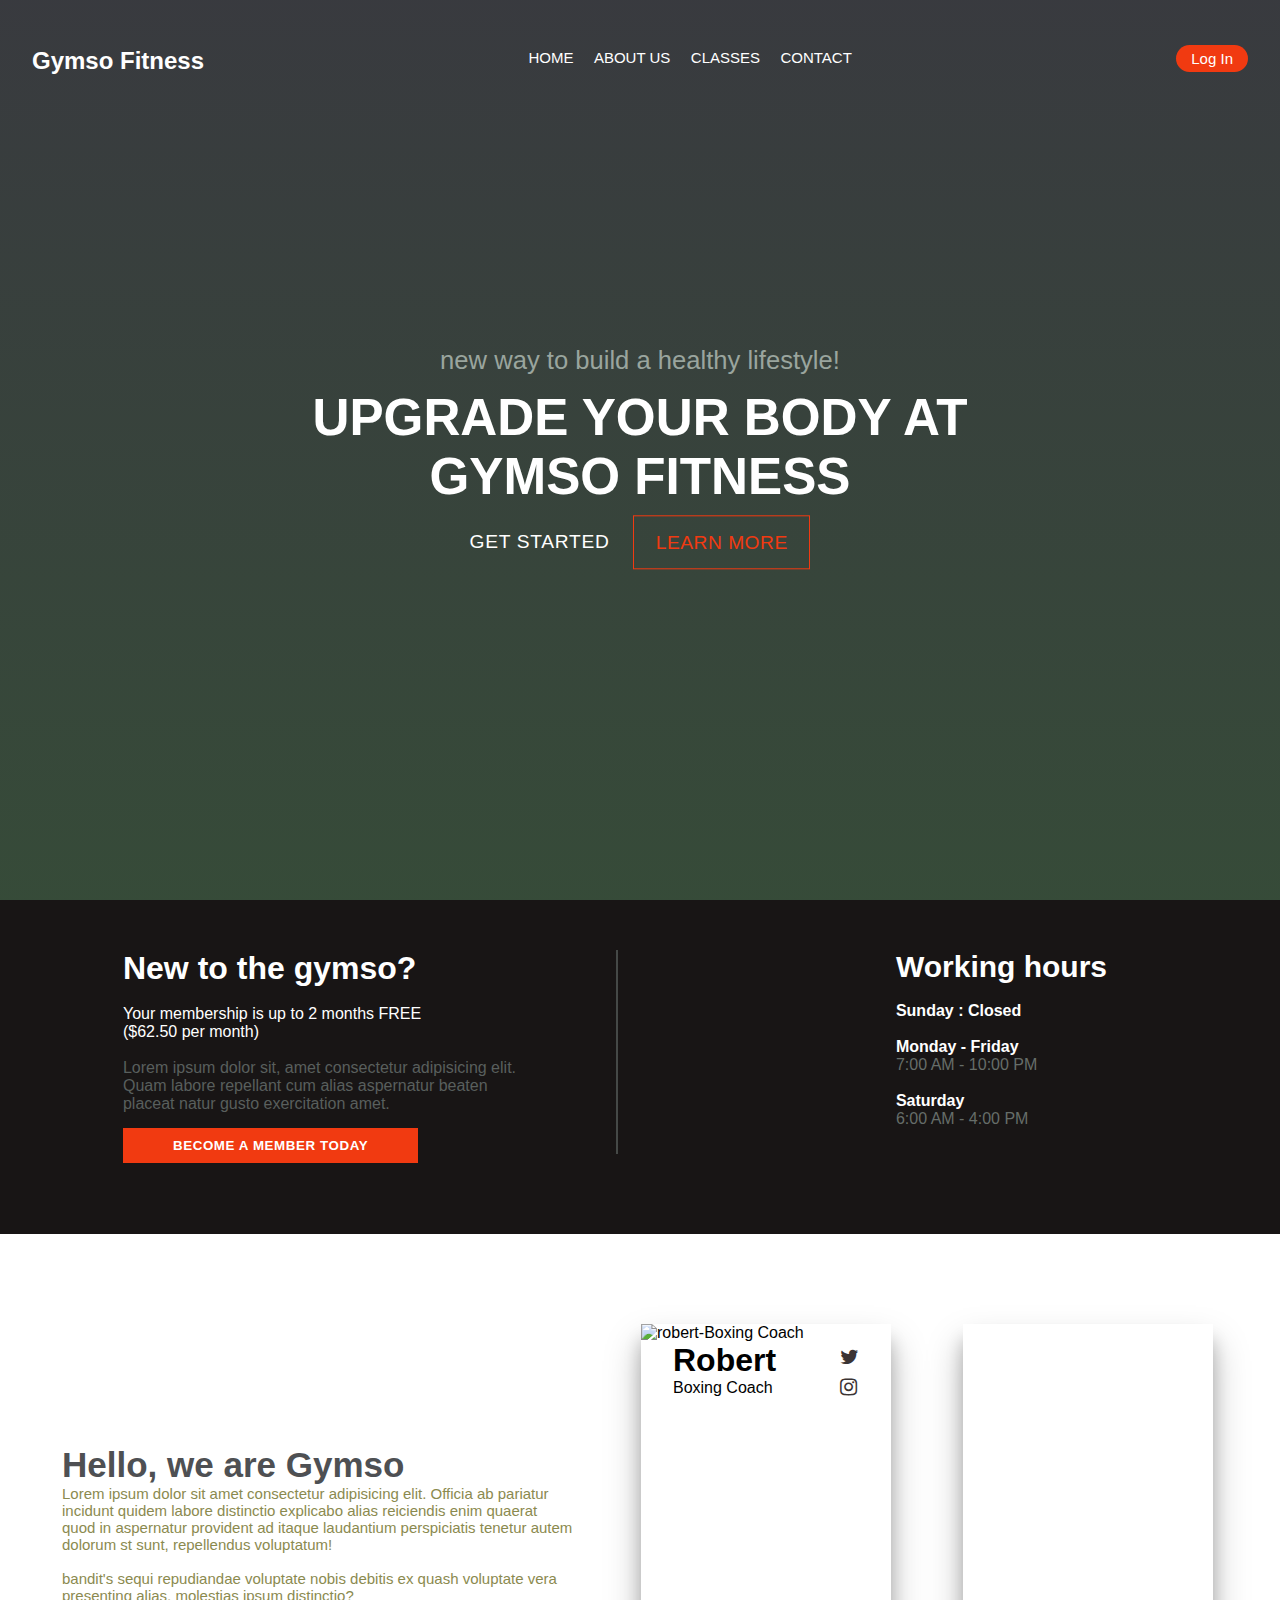
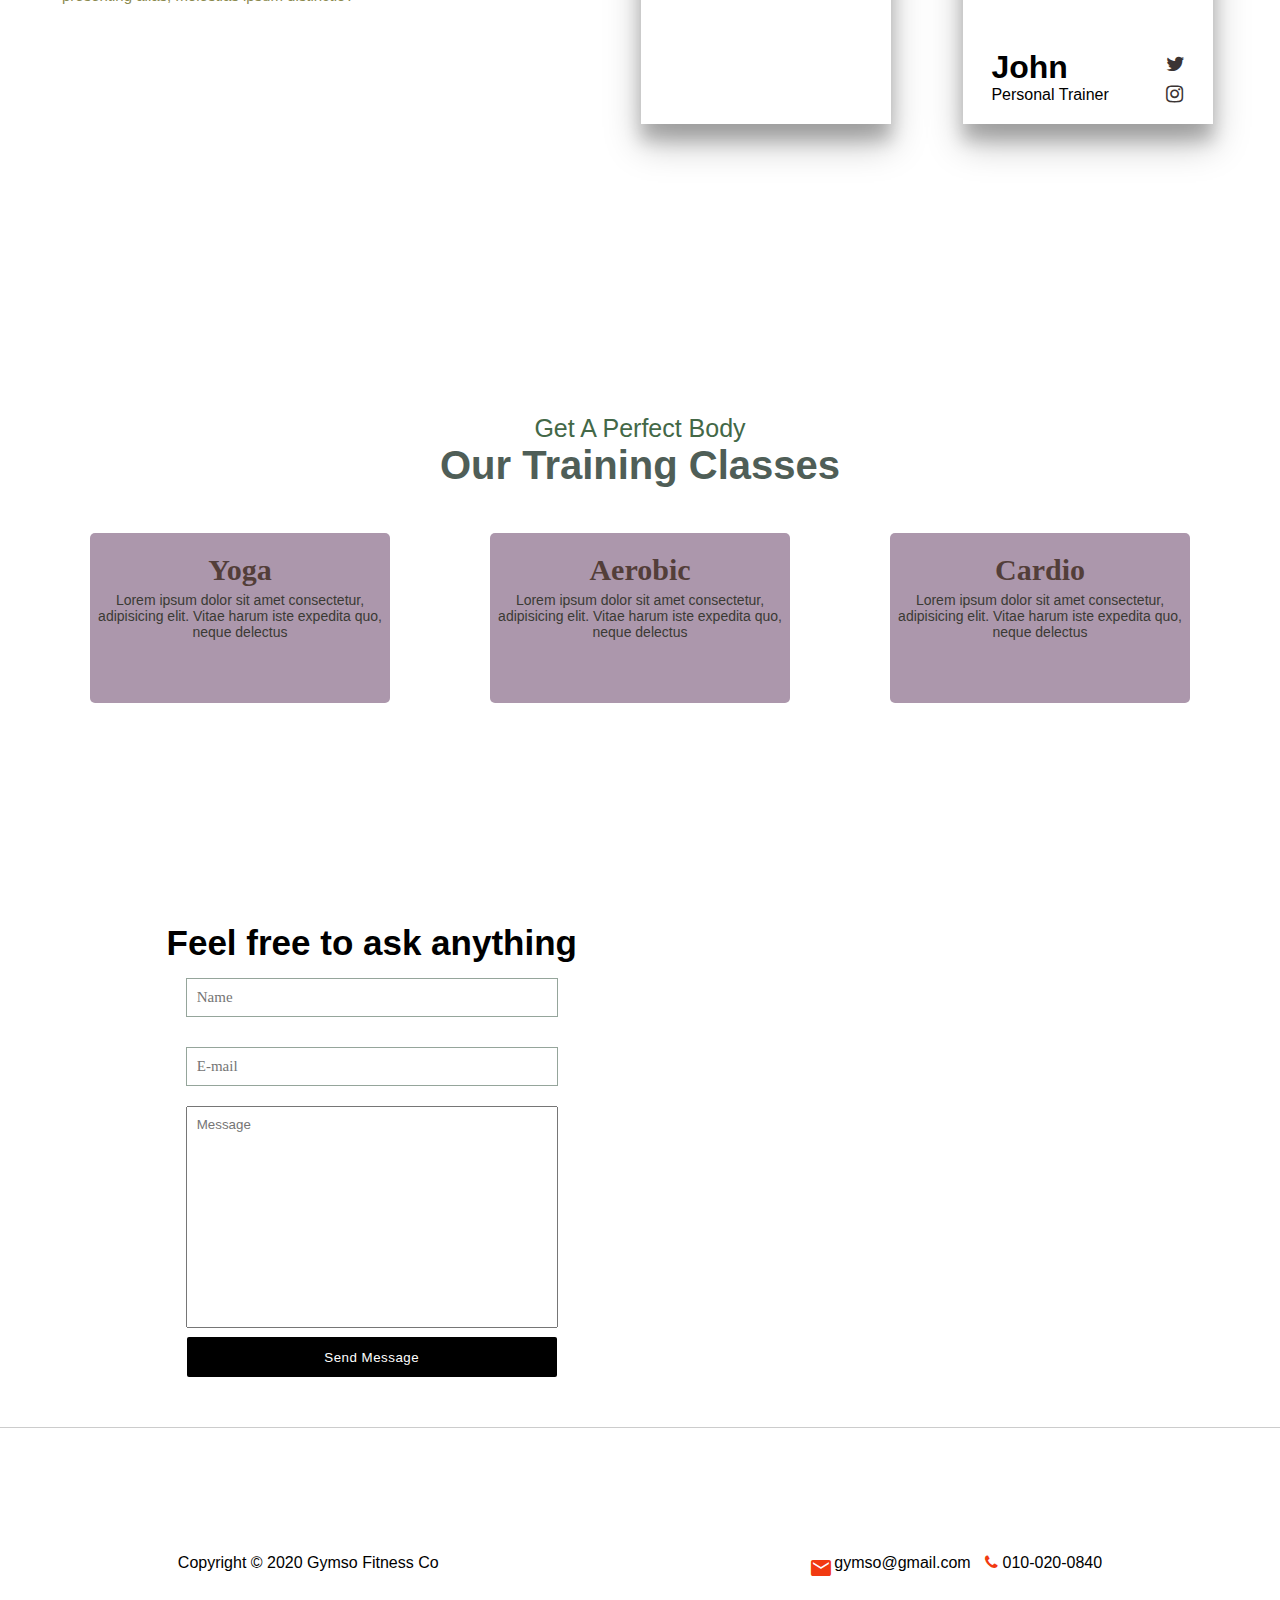
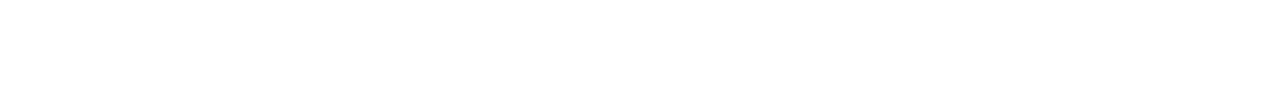
==== index.html @ 5cf21b98 "better code and styles" ====
<!DOCTYPE html>
<html lang="en">
<head>
    <meta charset="UTF-8">
    <meta http-equiv="X-UA-Compatible" content="IE=edge">
    <meta name="viewport" content="width=device-width, initial-scale=1.0">
    <title>
        Gymso Fitness
    </title>
    <link rel="stylesheet" href="css/Homepage.css">
    <link rel="preconnect" href="https://fonts.googleapis.com">
    <link rel="preconnect" href="https://fonts.gstatic.com" crossorigin>
    <link href="https://fonts.googleapis.com/css2?family=Poppins:wght@100;200;300;400;600;700&display=swap" rel="stylesheet">
    <link rel="stylesheet" href="https://cdnjs.cloudflare.com/ajax/libs/font-awesome/4.7.0/css/font-awesome.min.css">
    <link rel="stylesheet" href="https://fonts.googleapis.com/icon?family=Material+Icons">
</head>
<body>
    <header>
        <nav class="header-navbar">
            <h1> <a href="Homepage.html">Gymso Fitness</a> </h1>
                <section class="nav-links" id="nav-links">
                    <!-- hiding menu icon -->
                    <i class="fa fa-close" id="hide-menu" ></i> 
                    <ul>
                        <li> <a href="#Home">Home</a> </li>
                        <li> <a href="#About-us">About us</a> </li>
                        <li> <a href="#Classes">Classes</a> </li>
                        <li> <a href="#Contact">contact</a> </li>
                    </ul>
                    <!-- <div class="nav-icons">
                        <ul> 
                            <li><a href=""><i class="fa fa-facebook"></i></a></li>
                            <li><a href=""><i class="fa fa-twitter"></i></a></li>
                            <li><a href=""><i class="fa fa-instagram"></i></a></li>
                        </ul>
                    </div> -->
                </section>
                <div class="group1">
                  <a href="../Log-In/Log-in.html" class="login">Log In</a>
                  <!-- Showing menu icon -->
                  <i class="material-icons" id="show-menu" >menu</i>
               </div>
        </nav>
        <section class="text-box">
            <p>new way to build a healthy lifestyle!</p>
            <h1>UPGRADE YOUR BODY AT <br> GYMSO FITNESS</h1>
            <a href="" class="get-started">GET STARTED</a>
            <a href="#About-us" class="learn-more" id="learn-more">LEARN MORE</a>
            
        </section>
        

    </header>
    <main>
        <!-- Home -->
        <section class="Home" id="Home">
            <article class="sign-up">
                <h1>New to the gymso?</h1> 
                <br>
                <h2>Your membership is up to 2 months FREE 
                    <br>
                    ($62.50 per month)
                </h2>
                <br>
                <p>
                    Lorem ipsum dolor sit, amet consectetur adipisicing elit. 
                    <br> Quam labore repellant cum alias aspernatur beaten 
                    <br> placeat natur gusto exercitation amet.
                </p>
                <br>
                <button><a href="">BECOME A MEMBER TODAY</a></button>
            </article>
            <article class="work-hours">
                <h1>Working hours</h1>
                <br>
                <p class="day">Sunday : Closed</p>
                <br>
                <p class="day">Monday - Friday
                    <br>
                    <p class="hours">7:00 AM - 10:00 PM</p>
                </p>
                    <br>
                <p class="day">Saturday
                    <br>
                    <p class="hours">6:00 AM - 4:00 PM</p> 
                </p>
            </article>
        </section>
    <!-- _____________________________About-us_____________________________________ -->
        <section class="about-us" id="About-us">
            <div class="text">
                <h1>Hello, we are Gymso</h1>
                <p>Lorem ipsum dolor sit amet consectetur adipisicing elit. Officia ab pariatur incidunt quidem labore distinctio 
                explicabo alias reiciendis enim quaerat quod in aspernatur
                provident ad itaque laudantium perspiciatis tenetur autem dolorum 
                st sunt, repellendus voluptatum! 
                <br>
                <br>
                bandit's sequi repudiandae voluptate
                nobis debitis ex quash voluptate vera presenting alias,
                molestias ipsum distinctio?
                </p>
            </div>
            <div class="container cart">
                <div class="image">
                    <img src="../images/Boxingcoach.jpg" alt="robert-Boxing Coach">
                </div>
                <div class="description">
                <div class="name">
                    <h1>Robert</h1>
                    <p>Boxing Coach</p>
                </div>
                <div class="socials">
                    <a href="">
                        <i class="fa fa-twitter"></i>
                    </a>
                    <a href="">
                        <i class="fa fa-instagram"></i>
                    </a>
                </div>
                </div>
            </div>
            <div class="container cart">
                <div class="c2 image">
                </div>
                <div class="p2 description">
                <div class="name">
                    <h1>John</h1>
                    <p>Personal Trainer</p>
                </div>
                <div class="socials">
                    <a href="">
                        <i class="fa fa-twitter"></i>
                    </a>
                    <a href="">
                        <i class="fa fa-instagram"></i>
                    </a>
                </div>
                </div>
            </div>
        </section>
        <!-- ___________________________________training classes___________________________________ -->
        <section class="Training-section"  id="Classes" >
                <div class="training-text-box">
                    <p>Get A Perfect Body</p>
                    <h1>Our Training Classes</h1>
                </div>
                <div class="training-classes">
                    <div class="class yoga">
                        <h1>Yoga</h1>
                        <p>Lorem ipsum dolor sit amet consectetur, 
                            adipisicing elit. Vitae harum iste expedita 
                            quo, neque delectus
                        </p>
                    </div>
                    <div class="class aerobic">
                        <h1>Aerobic</h1>
                        <p>Lorem ipsum dolor sit amet consectetur, 
                            adipisicing elit. Vitae harum iste expedita quo, 
                            neque delectus
                        </p>
                    </div>
                    <div class="class cardio">
                        <h1>Cardio</h1>
                    <p>Lorem ipsum dolor sit amet consectetur, adipisicing elit. 
                        Vitae harum iste expedita quo, neque delectus
                    </p> 
                    </div>
                </div>
        </section>
        <!-- _________________________Contact_________________________ -->
        <section class="contact" id="Contact">
            <div class="form">
                <h2>Feel free to ask anything</h2>
                <form action="">
                    <input type="text" name="" id="" placeholder="Name"> 
                    <br>
                    <input type="email" name="" id="" placeholder="E-mail">
                    <br>
                    <textarea name="" id="" cols="30" rows="10" placeholder="Message"></textarea>
                    <br>
                    <button type="submit" class="send-message" >Send Message</button>
                </form>
            </div>  
            <p>
                <iframe src="https://www.google.com/maps/embed?pb=!1m18!1m12!1m3!1d51808.45362711648!2d51.34593993124999!3d35.75010789999999!2m3!1f0!2f0!3f0!3m2!1i1024!2i768!4f13.1!3m3!1m2!1s0x3f8e06bf3cdf9ee9%3A0x2278522d4839bf66!2sSalek%20Gym!5e0!3m2!1sen!2s!4v1657648312776!5m2!1sen!2s" 
                
                style="border:0;" 
                allowfullscreen="" 
                loading="lazy" 
                referrerpolicy="no-referrer-when-downgrade">
                </iframe>
            </p>
        </section>
    </main>
    <footer>
        <p>Copyright © 2020 Gymso Fitness Co</p>
        <p class="social">
            <a href=""> 
                <i class=" email-icon material-icons">email</i>
                gymso@gmail.com 
            </a>
            <i class="fa fa-phone"> </i> 
            <span>010-020-0840</span> 
        </p>
    </footer>
</body>
<script src="js/script.js"></script>
</html>
---- css/Homepage.css ----
*{
    margin: 0;
    padding: 0;
    font-family: 'Segoe UI', Tahoma, Geneva, Verdana, sans-serif;
}

a{
    text-decoration: none;
}

:root{
    --orange: #f13a11; 
}

html{
    scroll-behavior: smooth;
}

header{
    min-height: 100vh;
    width: 100%;
    background-image:linear-gradient(rgba(7, 9, 15, 0.8),rgba(4, 30, 7, 0.8)) ,url("../Images/GymsoFitness.jpg");
    background-position: center;
    background-size: cover;
    position: relative;
}

header nav{
    display: flex;
    padding: 40px 2rem 0 2rem;
    justify-content: space-between;
    align-items: center;
}

header nav h1 a{
    font-size: 1.5rem;
    color: #fff;
    transition: .5s;
}

header nav h1 a:hover{
    color: var(--orange);
}

.nav-links ul li a{
    color: #fff;
    font-size: 15px;
    text-transform: uppercase;
}

.nav-links ul li{
    display: block;
    list-style: none;
    display: inline-block;
    padding: 0px 8px;
    position: relative;
}

.nav-links ul li::after{
    content: '';
    width: 0%;
    height: 2px;
    background: #eb6363;
    display: block;
    margin: auto;
    transition: .5s;
}

.nav-links ul li:hover::after{
    width: 100%;
}

a.login{
    text-align: center  ;
    color: #fff;
    font-size: 15px;
    padding: 5px 15px;
    border-radius: 40px;
    background-color: var(--orange);
    transition: .5s;
}
a.login:hover{
    background-color: #fff;
    border: none;
    color: #f13a11;
}

/* .nav-icons{
    display: flex;
    align-items: center;
}
.nav-icons .login {
    text-decoration: none;
    color: #fff;
    letter-spacing: .8px;
    background-color: #f13a11;
    padding: 7px 20px;
    border-radius: 50px;
    font-weight: 600;
    transition: 0.5s;
    margin-right: 5px;
}
.nav-icons .login:hover{
    border: none;
    background-color: #fff;
    color: #f13a11;
}
.nav-icons ul li{
    list-style: none;
    display: inline-block;
    padding: 0px 5px;
   
}
.nav-icons ul li a{
    text-decoration: none;
    color: #fff;
    font-size: 20px;
    transition: .5s;
}
.nav-icons ul li a:hover{
    color: #f13a11;
} */
.text-box{
    width:90% ;
    color: #fff;
    position:absolute;
    top: 50%;
    left: 50%;
    transform: translate(-50%,-50%);
    text-align: center;
}
.text-box p{
    color: #9aa59e;
    font-size: 2vw;
}

.text-box h1{
    margin: 1vw 0 2vw 0;
    font-size: 4vw;
}

.get-started{
    letter-spacing: .7px;
    font-size: 1.5vw;
    color: #fff;
    margin-right: 1.5vw;
    transition:.5s;
}

.get-started:hover{
    color: var(--orange);
}

.learn-more{
    font-size: 1.5vw;
    color: #f13a11;
    border: 1px solid #f13a11;
    padding: 1.2vw 1.7vw;
    letter-spacing: .5px;
    font-family: 'Lucida Sans', 'Lucida Sans Regular', 'Lucida Grande', 'Lucida Sans Unicode', Geneva, Verdana, sans-serif;
}

.learn-more:hover{
    background-color: #fff;
    border:1px solid #fff;
}

nav .fa-close{
    display: none;
}
nav .material-icons{
    display: none;
}
@media (max-width:760px){
    .header-navbar{
        justify-content: space-between;
    }
    .login{
        font-size: 10px;
    }
    .text-box h1{
        font-size: 5vw;
    }

    .text-box p{
        font-size: 2.7vw;
    }

    .get-started{
        font-size: 2vw;
        
    }
    .learn-more{
        font-size: 2vw;

    }
    .group1{
        width: 100px;
        display: flex;
        justify-content: space-between;
        align-items: center;
    }
    
    .nav-links ul li{
        display: block;
    }

    .nav-links{
        position: absolute;
        background-color: #1d2024;
        height:95vh;
        width:200px;
        top:0;
        right: 0px;
        text-align: center;
        padding: 15px 0;
        border-radius: 20px 0 0 20px ;
        display: none;
    }

    .nav-links ul li::after{
        content: '';
        width: 0%;
        height: 2px;
        background: #eb6363;
        display: block;
        margin: auto;
        transition: .5s;
    }

    .nav-links ul li:hover::after{
        width: 50%;
    }

    nav .fa-close{
        display: block;
        color: #fff;
        padding-bottom: 10px;
        cursor: pointer;
        transition: 0.5s;
    }

    nav .fa-close:hover{
        color: #f13a11;
    }

    nav .material-icons{
        display: block;
        color: #fff;
        cursor: pointer;
        transition: 0.5s;
    }

    nav .material-icons:hover{
        color: #f13a11;
    }

}

/* ________________________________Home________________________________ */
.Home{
    display: flex;
    justify-content: space-around;
    flex-wrap: wrap;
    background-color: #181515;
    color: #fff;
    padding: 50px 0 80px;
}

.sign-up{
    margin-right: 2rem;
    padding-right: 100px;
    border-right: 2px solid rgba(89, 95, 93, 0.7);
}

.sign-up h1{
    font-size: 2rem;
}

.sign-up h2{
    font-size: 1rem;
    font-weight: 400;
}

.sign-up p{
    color: rgb(89, 95, 93);
    padding-bottom: 5px;
}

.sign-up button{
    border: none;
    background: none;
    outline: none;
}

.sign-up a{
    /* position: absolute; */
    text-decoration: none;
    color: #fff;
    padding: 10px 50px;
    background-color: #f13a11;
    letter-spacing: .6px;
    font-weight: 600;
}

.sign-up a:hover{
    color: var(--orange);
    background-color: #fff;
    font-weight: 500;
}

.work-hours{
    margin-right: 50px;
}

.work-hours h1{
    font-size: 30px;
    font-weight: 900;
}

.work-hours .day{
    font-weight: 700;
}

.work-hours .hours{
    color: #666d69;
}

@media(max-width:900px){
    .Home{
        flex-direction: column;
        align-items: center;
    }
    .sign-up{
        text-align: center;
        margin: .5rem;
        border: none;
        padding: 0 0 20px;
    }
    .sign-up h1{
        font-size: 2.5rem;
    }

    .sign-up a{
        padding: .7vw 2vw;
        font-size: 1rem;
    }

    .work-hours{
        padding-top: 40px;
        font-size: larger;
    }
    .work-hours h1{
        font-size: 40px;
    }

    .work-hours p{
        text-align: center;
    }

    .work-hours .hours{
        font-size: 16px;
    }
}
/* ______________________________________About us______________________________________ */
.about-us{
    display: flex;
    flex-wrap: wrap;
    align-items: center;
    justify-content: space-evenly;
    padding: 70px 0;
}
.text{
    width: 40%;
}
.text h1{
    color: #4e5053;
    font-size: 35px;
}
.text p{
    font-size: 15px;
    color: #8b8a4f;
}
.container{
    width: 250px;
    height:400px;
    margin: 20px 5px;
    box-shadow: 0 20px 34px rgba(0,0,0,.25), 0 16px 16px rgba(0,0,0,.2)
}
.image img{
    width: 250px;
    height: 320px;
}
.description{
    display: flex;
    width: 250px;
    height: 60px;
    justify-content: space-around;

}
.socials{
    display: flex;
    flex-direction: column;
    justify-content: space-around;
}
.socials a{
    color: rgb(59, 52, 52);
    font-size: 20px;
}
.c2{
    width: 250px;
    height: 320px;
    background-image: url("../Images/PersonalTrainer.jpg");
    background-size: cover;
}
.p2{
    padding-top: 5px;
} 
@media (max-width:940px){
    .text{
        padding:70px;
    }
}
/* _______________________________training classes_______________________________ */
.Training-section{
    width: 100%;
    display: flex;
    flex-direction: column;
    padding: 200px 0;
}
.training-text-box{
    margin: auto;
    text-align: center;
    margin-bottom: 35px;
}
.training-text-box > p{
    color: #436847;
    font-size: 25px;
}
.training-text-box > h1{
    font-size: 40px;
    font-weight: 700;
    font-family: 'Gill Sans', 'Gill Sans MT', Calibri, 'Trebuchet MS', sans-serif;
    color: #4f5e57;
}
.training-classes{
 
    display: flex;
    flex-wrap: wrap;
    justify-content: space-evenly;
    align-items: center;
}
.class{
    width: 300px;
    height:150px;
    background-color: rgb(172, 151, 172); 
    text-align: center;
    padding: 10px 0;
    border-radius: 5px;
    margin: 10px;
    transition: 200ms;
}
.class h1{
    padding-top: 10px;
    font-family: Cambria, Cochin, Georgia, Times, 'Times New Roman', serif;
    font-size: 30px;
    color: #533e39;
}
.class p{
    padding-top: 5px;
    font-size: 14px;
    color: #3a3a34;
}
.class:hover{
    box-shadow: 0 20px 34px rgba(0,0,0,.25), 0 16px 16px rgba(0,0,0,.2);
}
    /* _________________________Contact_________________________ */
.contact{
    display: flex;
    flex-wrap: wrap;
    justify-content: space-evenly;
    align-items: center;
} 
.form{
    text-align: center;
    margin: 10px 10px 10px 20px;
}   
.form h2{
    font-size: 35px;
}    
input[type="text"], input[type="email"]{
    width: 350px;
    padding: 10px 10px;
    margin: 15px 0;
    border: 1px solid #95a59b;
    font-family: 'Times New Roman', Times, serif;
    font-size: 15px;
}
textarea{
    width: 350px;
    height: 200px;
    padding: 10px;
    margin: 5px 0;
    resize: none;
}

.send-message{
    width: 370px;
    height: 40px;
    background-color: #000;
    color: #fff;
    letter-spacing: .5px;
    border-radius: 2px;
    transition: .5s;
    border: none;
}
.send-message:hover{
    background-color: #f13a11;
}

iframe{
    width: 25rem;
    height: 20rem;
}
/* _________________________________Footer_________________________________ */
footer{
    width: 100%;
    height: 30vh;
    display: flex;
    flex-wrap: wrap;
    justify-content: space-around;
    align-items: center;
    border-top: 1px solid rgba(0,0,0,.2) ;
    margin-top: 40px;
}
footer .social{
    position: relative;
    padding-left: 30px;
}
.social a{
    text-decoration: none;
    color: #000;
    padding: 0 10px;
}
.social i{
    color: #f13a11;
}
.email-icon{
    position: absolute;
    left: 15px;
    top: 2px;
}
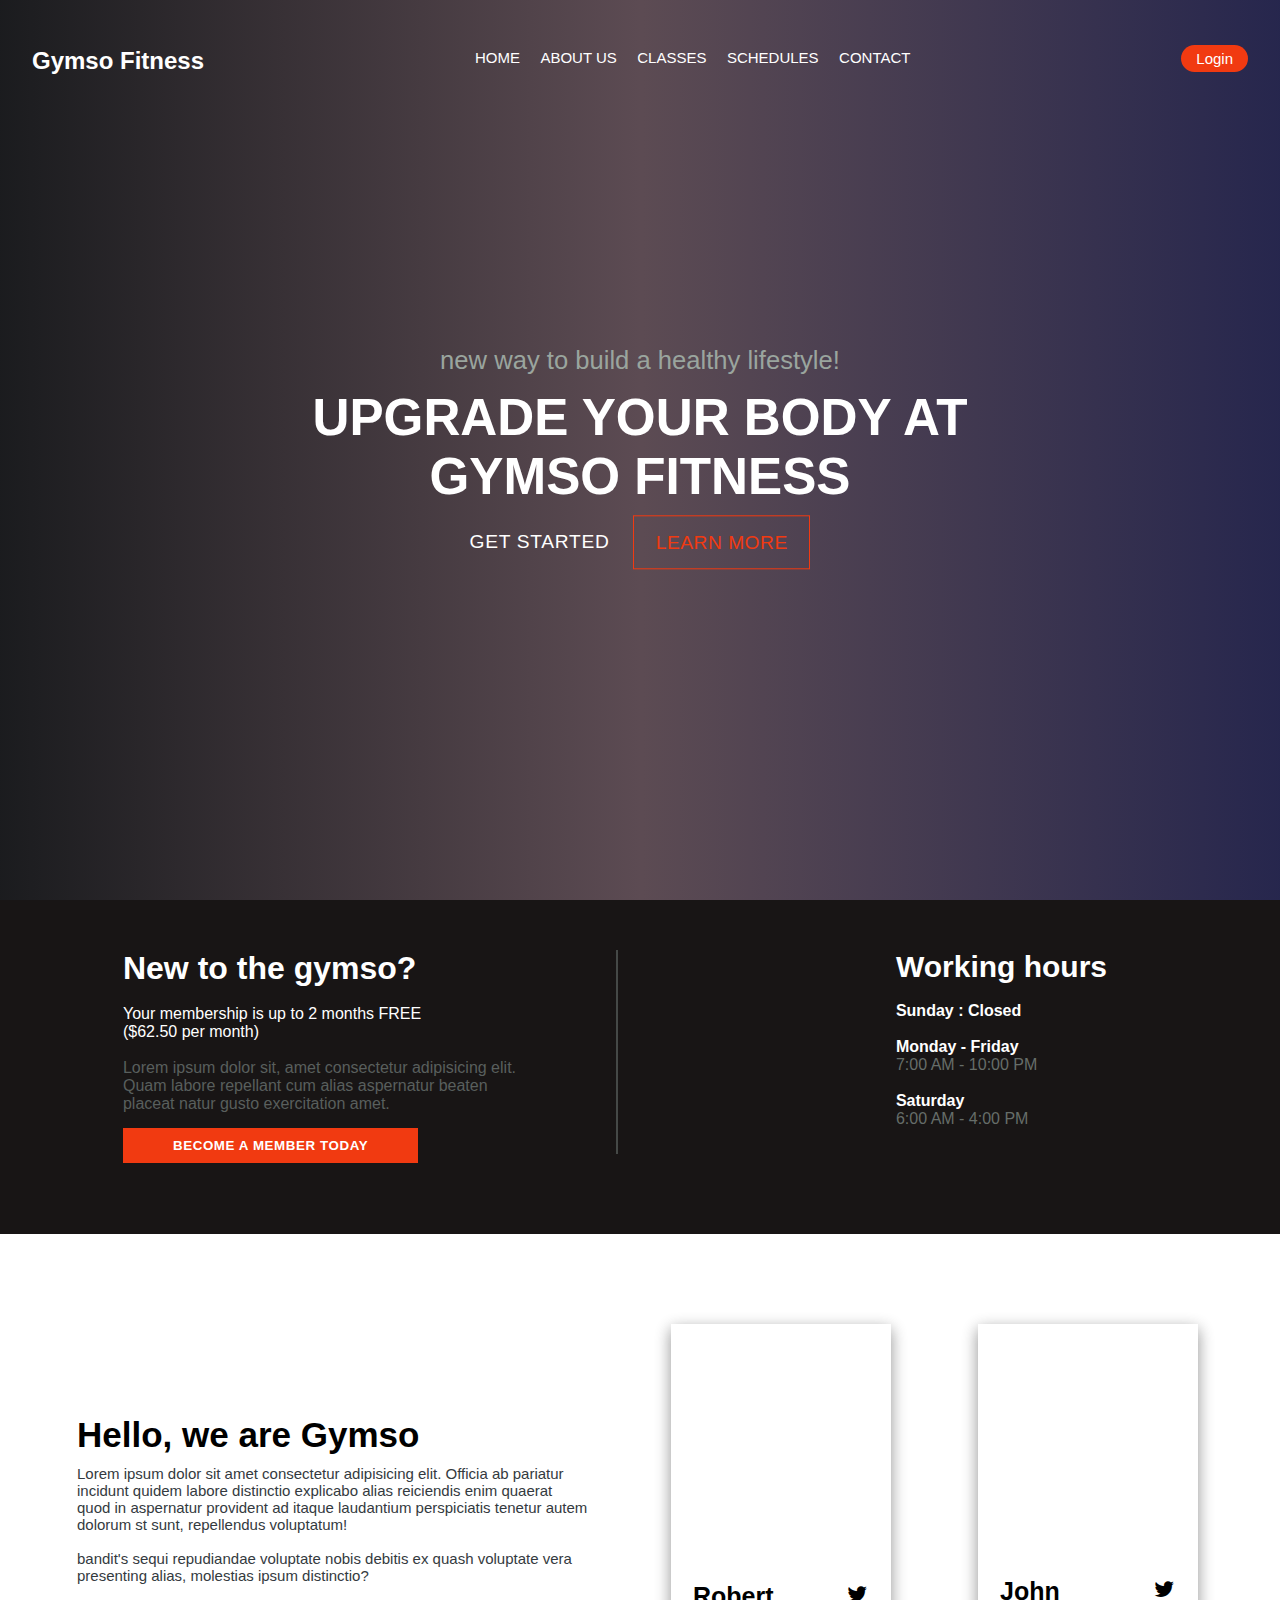
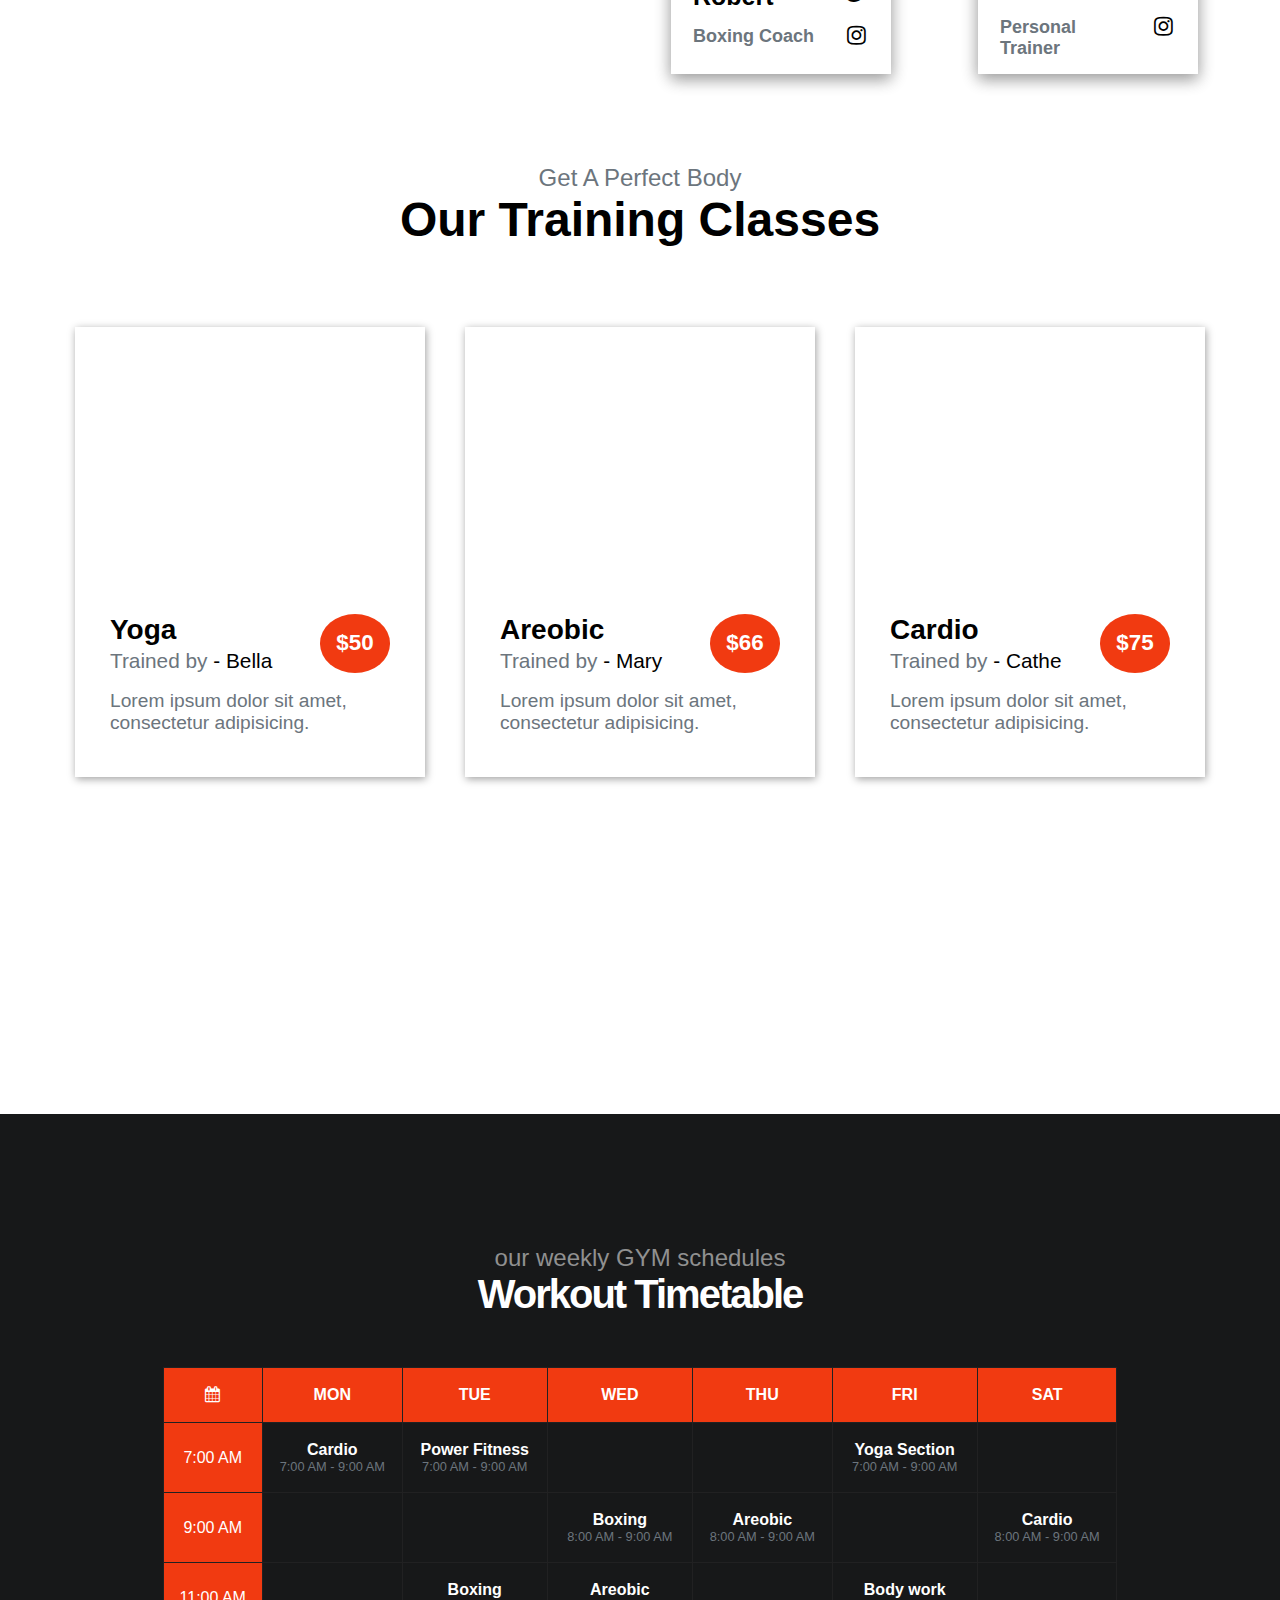
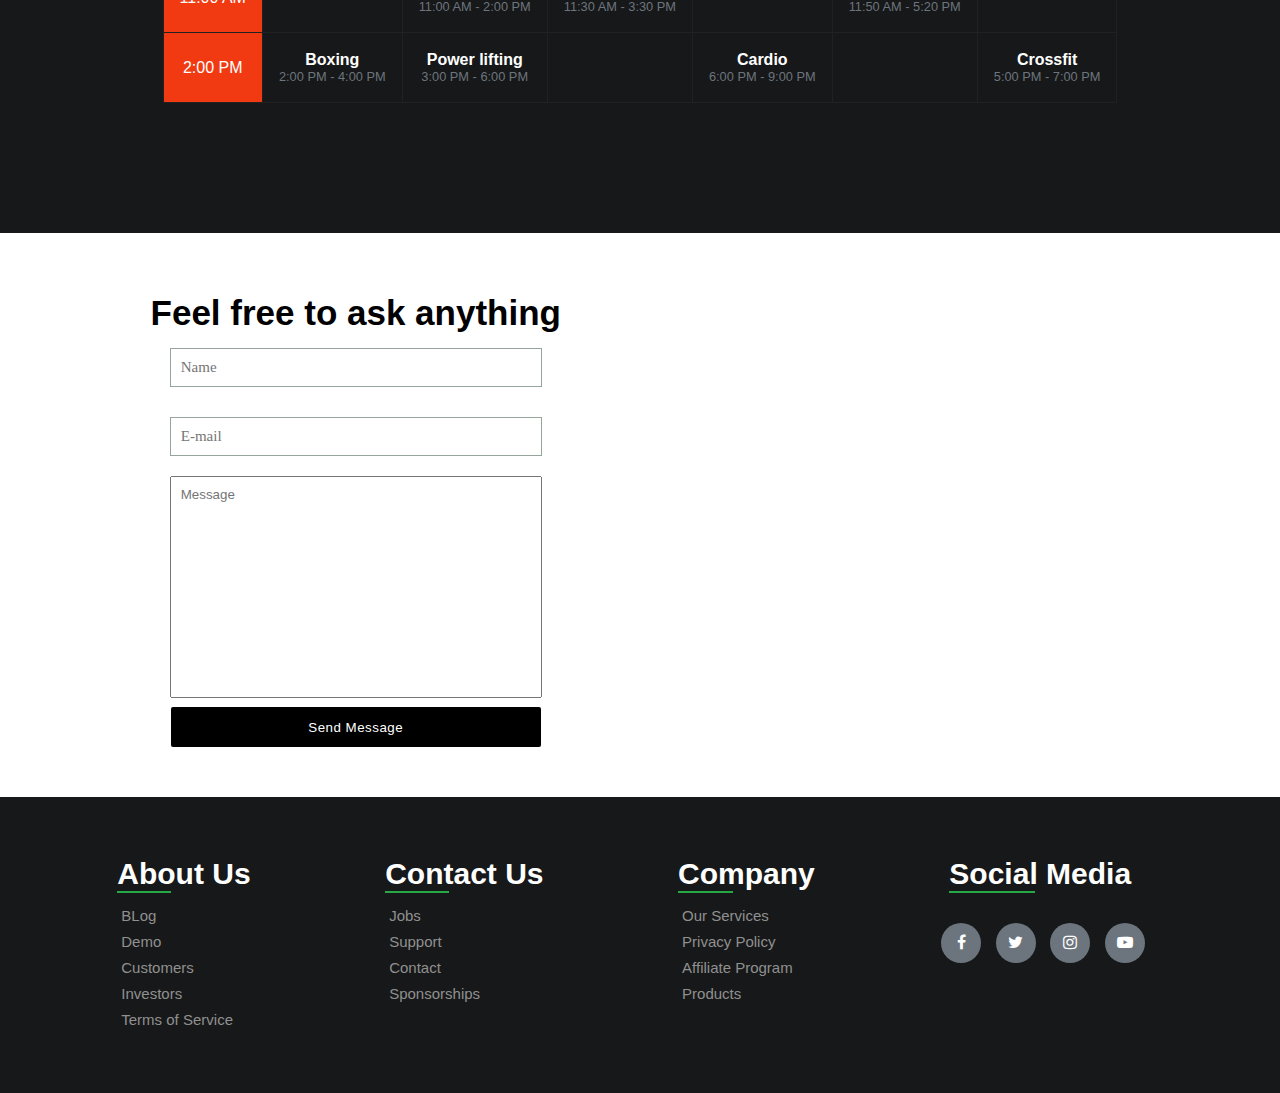
==== commit d2cbc33b: "Responsive" ====
--- a/index.html
+++ b/index.html
@@ -16,168 +16,349 @@
 </head>
 <body>
     <header>
+
         <nav class="header-navbar">
+
             <h1> <a href="Homepage.html">Gymso Fitness</a> </h1>
+
                 <section class="nav-links" id="nav-links">
+
                     <!-- hiding menu icon -->
                     <i class="fa fa-close" id="hide-menu" ></i> 
+
                     <ul>
                         <li> <a href="#Home">Home</a> </li>
                         <li> <a href="#About-us">About us</a> </li>
                         <li> <a href="#Classes">Classes</a> </li>
+                        <li> <a href="#Schedules">SCHEDULES</a> </li>
                         <li> <a href="#Contact">contact</a> </li>
                     </ul>
-                    <!-- <div class="nav-icons">
-                        <ul> 
-                            <li><a href=""><i class="fa fa-facebook"></i></a></li>
-                            <li><a href=""><i class="fa fa-twitter"></i></a></li>
-                            <li><a href=""><i class="fa fa-instagram"></i></a></li>
-                        </ul>
-                    </div> -->
+        
                 </section>
-                <div class="group1">
-                  <a href="../Log-In/Log-in.html" class="login">Log In</a>
+
+                <section class="group1">
+
+                  <a href="../Log-In/Log-in.html" class="login">Login</a>
+
                   <!-- Showing menu icon -->
                   <i class="material-icons" id="show-menu" >menu</i>
-               </div>
+
+               </section>
+
         </nav>
+
+
         <section class="text-box">
-            <p>new way to build a healthy lifestyle!</p>
+
+            <h2>new way to build a healthy lifestyle!</h2>
+
             <h1>UPGRADE YOUR BODY AT <br> GYMSO FITNESS</h1>
+
             <a href="" class="get-started">GET STARTED</a>
+
             <a href="#About-us" class="learn-more" id="learn-more">LEARN MORE</a>
             
         </section>
         
 
     </header>
+
+
     <main>
         <!-- Home -->
         <section class="Home" id="Home">
+
             <article class="sign-up">
+
                 <h1>New to the gymso?</h1> 
                 <br>
+
                 <h2>Your membership is up to 2 months FREE 
                     <br>
+
                     ($62.50 per month)
                 </h2>
                 <br>
+
                 <p>
                     Lorem ipsum dolor sit, amet consectetur adipisicing elit. 
                     <br> Quam labore repellant cum alias aspernatur beaten 
                     <br> placeat natur gusto exercitation amet.
                 </p>
                 <br>
+
                 <button><a href="">BECOME A MEMBER TODAY</a></button>
+
             </article>
+
             <article class="work-hours">
+
                 <h1>Working hours</h1>
                 <br>
+
                 <p class="day">Sunday : Closed</p>
                 <br>
+
                 <p class="day">Monday - Friday
                     <br>
                     <p class="hours">7:00 AM - 10:00 PM</p>
                 </p>
-                    <br>
+
+                    <br>
+
                 <p class="day">Saturday
                     <br>
                     <p class="hours">6:00 AM - 4:00 PM</p> 
                 </p>
+
             </article>
+
         </section>
     <!-- _____________________________About-us_____________________________________ -->
         <section class="about-us" id="About-us">
-            <div class="text">
+
+            <article class="text">
+
                 <h1>Hello, we are Gymso</h1>
+
                 <p>Lorem ipsum dolor sit amet consectetur adipisicing elit. Officia ab pariatur incidunt quidem labore distinctio 
                 explicabo alias reiciendis enim quaerat quod in aspernatur
                 provident ad itaque laudantium perspiciatis tenetur autem dolorum 
                 st sunt, repellendus voluptatum! 
                 <br>
-                <br>
+
+                <br>
+
                 bandit's sequi repudiandae voluptate
                 nobis debitis ex quash voluptate vera presenting alias,
                 molestias ipsum distinctio?
                 </p>
+            </article>
+
+            <section class="container container-1">
+
+                <div class="image-1"></div>
+
+                <div class="description">
+
+                    <h1>Robert</h1>
+
+                    <h2>Boxing Coach</h2>
+
+                    <a href="" class="twitter"> <i class="fa fa-twitter"></i> </a>
+
+                    <a href="" class="instagram"> <i class="fa fa-instagram"></i> </a>
+
+                    
+
+                </div>
+
+            </section>
+
+            <section class="container container-2">
+
+                <div class="image-2"></div>
+
+                <div class="description">
+
+                    <h1>John</h1>
+
+                    <h2>Personal Trainer</h2>
+
+                    <a href="" class="twitter"> <i class="fa fa-twitter"></i> </a>
+
+                    <a href="" class="instagram"> <i class="fa fa-instagram"></i> </a>
+
+                    </div>
+            </section>
+
+        </section>
+        <!-- ___________________________________training classes___________________________________ -->
+       
+        <section class="training-classes" id="Classes">
+
+            <div class="head">
+                <h1>Get A Perfect Body</h1>
+                <h2>Our Training Classes</h2>
             </div>
-            <div class="container cart">
-                <div class="image">
-                    <img src="../images/Boxingcoach.jpg" alt="robert-Boxing Coach">
-                </div>
-                <div class="description">
-                <div class="name">
-                    <h1>Robert</h1>
-                    <p>Boxing Coach</p>
-                </div>
-                <div class="socials">
-                    <a href="">
-                        <i class="fa fa-twitter"></i>
-                    </a>
-                    <a href="">
-                        <i class="fa fa-instagram"></i>
-                    </a>
-                </div>
-                </div>
+               
+            <section class="carts">
+
+                <article class="box box-1">
+
+                    <div class="img"></div>
+
+                    <div class="info">
+
+                        <h1>Yoga</h1>
+
+                        <h2>Trained by <span> - Bella</span></h2>
+
+                        <p>Lorem ipsum dolor sit amet, consectetur adipisicing.</p>
+                        <div class="price">$50</div>
+
+                    </div>
+
+                </article>
+
+                <article class="box box-2">
+
+                    <div class="img"></div>
+
+                    <div class="info">
+
+                        <h1>Areobic</h1>
+
+                        <h2>Trained by <span> - Mary</span></h2>
+
+                        <p>Lorem ipsum dolor sit amet, consectetur adipisicing.</p>
+
+                        <div class="price">$66</div>
+
+                    </div>
+
+                </article>
+
+                <article class="box box-3">
+
+                    <div class="img"></div>
+
+                    <div class="info">
+
+                        <h1>Cardio</h1>
+
+                        <h2>Trained by <span> - Cathe</span></h2>
+
+                        <p>Lorem ipsum dolor sit amet, consectetur adipisicing.</p>
+
+                        <div class="price">$75</div>
+
+                    </div>
+
+                </article>
+
+            </section>
+            
+
+        </section>
+
+        <!-- schedules -->
+
+        <section class="schedules" id="Schedules">
+           
+        
+            
+
+
+            <div style="overflow-x:auto;">
+
+                <table>
+
+                    <caption>
+                        <h2>our weekly GYM schedules</h2>
+                        <h1>Workout Timetable</h1>
+                    </caption>
+
+                    <tr>
+                        <th><i class="fa fa-calendar"></ic></th>
+                        <th>MON</th>
+                        <th>TUE</th>
+                        <th>WED</th>
+                        <th>THU</th>
+                        <th>FRI</th>
+                        <th>SAT</th>
+                    </tr>
+                    <tr class="7am">
+                        <td>7:00 AM</td>
+                        <td>
+                            <h1>Cardio</h1>
+                            <h4>7:00 AM - 9:00 AM</h4>
+                        </td>
+                        <td>
+                        <h1> Power Fitness</h1>
+                            <h4>7:00 AM - 9:00 AM</h4>
+                        </td>
+                        <td></td>
+                        <td></td>
+                        <td>
+                            <h1>Yoga Section</h1>
+                            <h4>7:00 AM - 9:00 AM</h4>
+                        </td>
+                        <td></td>
+                    </tr>
+                    <tr class="9am">
+                        <td>9:00 AM</td>
+                        <td></td>
+                        <td></td>
+                        <td>
+                            <h1>Boxing</h1>
+                            <h4>8:00 AM - 9:00 AM</h4>
+                        </td>
+                        <td>
+                            <h1>Areobic</h1>
+                            <h4>8:00 AM - 9:00 AM</h4>
+                        </td>
+                        <td></td>
+                        <td>
+                            <h1>Cardio</h1>
+                            <h4>8:00 AM - 9:00 AM</h4>
+                        </td>
+                    </trc>
+                    <tr class="11am">
+                        <td>11:00 AM</td>
+                        <td></td>
+                        <td>
+                            <h1>Boxing</h1>
+                            <h4>11:00 AM - 2:00 PM</h4>
+                        </td>
+                        <td>
+                            <h1>Areobic</h1>
+                            <h4>11:30 AM - 3:30 PM</h4>
+                        </td>
+                        <td></td>
+                        <td>
+                            <h1>Body work</h1>
+                            <h4>11:50 AM - 5:20 PM</h4>
+                        </td>
+                        <td></td>
+                    </tr>
+                    <tr>
+                        <td>2:00 PM</td>
+                        <td>
+                            <h1>Boxing</h1>
+                            <h4>2:00 PM - 4:00 PM</h4>
+                        </td>
+                        <td>
+                            <h1>Power lifting</h1>
+                            <h4>3:00 PM - 6:00 PM</h4>
+                        </td>
+                        <td></td>
+                        <td>
+                            <h1>Cardio</h1>
+                            <h4>6:00 PM - 9:00 PM</h4>
+                        </td>
+                        <td></td>
+                        <td>
+                            <h1>Crossfit</h1>
+                            <h4>5:00 PM - 7:00 PM</h4>
+                        </td>
+                    </tr>
+
+                </table>
             </div>
-            <div class="container cart">
-                <div class="c2 image">
-                </div>
-                <div class="p2 description">
-                <div class="name">
-                    <h1>John</h1>
-                    <p>Personal Trainer</p>
-                </div>
-                <div class="socials">
-                    <a href="">
-                        <i class="fa fa-twitter"></i>
-                    </a>
-                    <a href="">
-                        <i class="fa fa-instagram"></i>
-                    </a>
-                </div>
-                </div>
-            </div>
-        </section>
-        <!-- ___________________________________training classes___________________________________ -->
-        <section class="Training-section"  id="Classes" >
-                <div class="training-text-box">
-                    <p>Get A Perfect Body</p>
-                    <h1>Our Training Classes</h1>
-                </div>
-                <div class="training-classes">
-                    <div class="class yoga">
-                        <h1>Yoga</h1>
-                        <p>Lorem ipsum dolor sit amet consectetur, 
-                            adipisicing elit. Vitae harum iste expedita 
-                            quo, neque delectus
-                        </p>
-                    </div>
-                    <div class="class aerobic">
-                        <h1>Aerobic</h1>
-                        <p>Lorem ipsum dolor sit amet consectetur, 
-                            adipisicing elit. Vitae harum iste expedita quo, 
-                            neque delectus
-                        </p>
-                    </div>
-                    <div class="class cardio">
-                        <h1>Cardio</h1>
-                    <p>Lorem ipsum dolor sit amet consectetur, adipisicing elit. 
-                        Vitae harum iste expedita quo, neque delectus
-                    </p> 
-                    </div>
-                </div>
-        </section>
+
+        </section>
+
         <!-- _________________________Contact_________________________ -->
         <section class="contact" id="Contact">
             <div class="form">
                 <h2>Feel free to ask anything</h2>
-                <form action="">
+                <form action="post">
                     <input type="text" name="" id="" placeholder="Name"> 
                     <br>
                     <input type="email" name="" id="" placeholder="E-mail">
                     <br>
-                    <textarea name="" id="" cols="30" rows="10" placeholder="Message"></textarea>
+                    <textarea name="content" id="" cols="30" rows="10" placeholder="Message" title="Give Your Advice To Us"></textarea>
                     <br>
                     <button type="submit" class="send-message" >Send Message</button>
                 </form>
@@ -194,16 +375,67 @@
         </section>
     </main>
     <footer>
-        <p>Copyright © 2020 Gymso Fitness Co</p>
-        <p class="social">
-            <a href=""> 
-                <i class=" email-icon material-icons">email</i>
-                gymso@gmail.com 
-            </a>
-            <i class="fa fa-phone"> </i> 
-            <span>010-020-0840</span> 
-        </p>
+
+       <section class="About-us">
+
+            <h2>About Us</h2>
+
+            <ul>
+                <li><a href="">BLog</a></li>
+                <li><a href="">Demo</a></li>
+                <li><a href="">Customers</a></li>
+                <li><a href="">Investors</a></li>
+                <li><a href="">Terms of Service</a></li>
+            </ul>
+
+        </section>
+
+
+        <section class="Contact-us">
+
+            <h2>Contact Us</h2>
+
+            <ul>
+                <li><a href="">Jobs</a></li>
+                <li><a href="">Support</a></li>
+                <li><a href="">Contact</a></li>
+                <li><a href="">Sponsorships</a></li>
+            </ul>
+
+        </section>
+
+        <section class="Company">
+
+            <h2>Company</h2>
+
+            <ul>
+                <li><a href="">Our Services</a></li>
+                <li><a href="">Privacy Policy</a></li>
+                <li><a href="">Affiliate Program</a></li>
+                <li><a href="">Products</a></li>
+            </ul>
+
+        </section>
+
+
+        <section class="social-media">
+
+            <h2>Social Media</h2>
+            
+            <a href=""><i class="fa fa-facebook"></i></a>
+            <a href=""><i class="fa fa-twitter"></i></a>
+            <a href=""><i class="fa fa-instagram"></i></a>
+            <a href=""><i class="fa fa-youtube-play"></i></a>
+
+            
+
+
+        </section>
+
+
+
     </footer>
 </body>
 <script src="js/script.js"></script>
-</html>+</html>
+
--- a/css/Homepage.css
+++ b/css/Homepage.css
@@ -9,7 +9,29 @@
 }
 
 :root{
+    --blue: #007bff;
+    --indigo: #6610f2;
+    --purple: #6f42c1;
+    --pink: #e83e8c;
+    --red: #dc3545;
     --orange: #f13a11; 
+    --yellow: #ffc107;
+    --green: #28a745;
+    --teal: #20c997;
+    --cyan: #17a2b8;
+    --white: #fff;
+    --gray: #6c757d;
+    --gray-dark: #343a40;
+    --primary: #007bff;
+    --secondary: #6c757d;
+    --success: #28a745;
+    --info: #17a2b8;
+    --warning: #ffc107;
+    --danger: #dc3545;
+    --light: #f8f9fa;
+    --dark: #343a40;
+    --dark-color: #171819;
+    --gray-color: #909090;
 }
 
 html{
@@ -19,7 +41,7 @@
 header{
     min-height: 100vh;
     width: 100%;
-    background-image:linear-gradient(rgba(7, 9, 15, 0.8),rgba(4, 30, 7, 0.8)) ,url("../Images/GymsoFitness.jpg");
+    background-image:linear-gradient(90deg, rgba(2, 3, 6, .9),rgba(27, 3, 14, 0.713), rgba(15, 15, 58, .9)) ,url("../Images/GymsoFitness.jpg");
     background-position: center;
     background-size: cover;
     position: relative;
@@ -82,44 +104,9 @@
 a.login:hover{
     background-color: #fff;
     border: none;
-    color: #f13a11;
-}
-
-/* .nav-icons{
-    display: flex;
-    align-items: center;
-}
-.nav-icons .login {
-    text-decoration: none;
-    color: #fff;
-    letter-spacing: .8px;
-    background-color: #f13a11;
-    padding: 7px 20px;
-    border-radius: 50px;
-    font-weight: 600;
-    transition: 0.5s;
-    margin-right: 5px;
-}
-.nav-icons .login:hover{
-    border: none;
-    background-color: #fff;
-    color: #f13a11;
-}
-.nav-icons ul li{
-    list-style: none;
-    display: inline-block;
-    padding: 0px 5px;
-   
-}
-.nav-icons ul li a{
-    text-decoration: none;
-    color: #fff;
-    font-size: 20px;
-    transition: .5s;
-}
-.nav-icons ul li a:hover{
-    color: #f13a11;
-} */
+    color: var(--orange);
+}
+
 .text-box{
     width:90% ;
     color: #fff;
@@ -129,9 +116,11 @@
     transform: translate(-50%,-50%);
     text-align: center;
 }
-.text-box p{
+
+.text-box h2{
     color: #9aa59e;
     font-size: 2vw;
+    font-weight: 400;
 }
 
 .text-box h1{
@@ -153,8 +142,8 @@
 
 .learn-more{
     font-size: 1.5vw;
-    color: #f13a11;
-    border: 1px solid #f13a11;
+    color: var(--orange);
+    border: 1px solid var(--orange);
     padding: 1.2vw 1.7vw;
     letter-spacing: .5px;
     font-family: 'Lucida Sans', 'Lucida Sans Regular', 'Lucida Grande', 'Lucida Sans Unicode', Geneva, Verdana, sans-serif;
@@ -168,54 +157,34 @@
 nav .fa-close{
     display: none;
 }
+
 nav .material-icons{
     display: none;
 }
+
 @media (max-width:760px){
     .header-navbar{
         justify-content: space-between;
     }
-    .login{
-        font-size: 10px;
-    }
-    .text-box h1{
-        font-size: 5vw;
-    }
-
-    .text-box p{
-        font-size: 2.7vw;
-    }
-
-    .get-started{
-        font-size: 2vw;
-        
-    }
-    .learn-more{
-        font-size: 2vw;
-
-    }
-    .group1{
-        width: 100px;
-        display: flex;
-        justify-content: space-between;
-        align-items: center;
-    }
-    
-    .nav-links ul li{
-        display: block;
-    }
 
     .nav-links{
         position: absolute;
-        background-color: #1d2024;
+        background-color: var(--dark);
         height:95vh;
         width:200px;
         top:0;
-        right: 0px;
+        right: -200px;
         text-align: center;
         padding: 15px 0;
         border-radius: 20px 0 0 20px ;
+        overflow: hidden;
         display: none;
+        z-index: 100;
+        transition: right .5s;
+    }
+
+    .nav-links ul li{
+        display: block;
     }
 
     .nav-links ul li::after{
@@ -255,6 +224,34 @@
         color: #f13a11;
     }
 
+    .login{
+        font-size: 10px;
+    }
+
+    .group1{
+        width: 100px;
+        display: flex;
+        justify-content: space-between;
+        align-items: center;
+    }
+
+    .text-box h1{
+        font-size: 5vw;
+    }
+
+    .text-box p{
+        font-size: 2.7vw;
+    }
+
+    .get-started{
+        font-size: 2vw;
+        
+    }
+    .learn-more{
+        font-size: 2vw;
+
+    }
+    
 }
 
 /* ________________________________Home________________________________ */
@@ -361,6 +358,7 @@
     .work-hours .hours{
         font-size: 16px;
     }
+
 }
 /* ______________________________________About us______________________________________ */
 .about-us{
@@ -370,132 +368,278 @@
     justify-content: space-evenly;
     padding: 70px 0;
 }
+
 .text{
     width: 40%;
 }
+
 .text h1{
-    color: #4e5053;
+    color: #000;
     font-size: 35px;
-}
+    margin-bottom: 10px;
+}
+
 .text p{
     font-size: 15px;
-    color: #8b8a4f;
-}
+    color: var(--dark);
+}
+
 .container{
-    width: 250px;
-    height:400px;
+    width: 220px;
+    height: 350px;
     margin: 20px 5px;
-    box-shadow: 0 20px 34px rgba(0,0,0,.25), 0 16px 16px rgba(0,0,0,.2)
-}
-.image img{
-    width: 250px;
-    height: 320px;
-}
-.description{
-    display: flex;
-    width: 250px;
-    height: 60px;
-    justify-content: space-around;
-
-}
-.socials{
-    display: flex;
-    flex-direction: column;
-    justify-content: space-around;
-}
-.socials a{
-    color: rgb(59, 52, 52);
-    font-size: 20px;
-}
-.c2{
-    width: 250px;
-    height: 320px;
+    box-shadow: 0 5px 15px rgba(0,0,0,.25), 0 5px 15px rgba(0,0,0,.2);
+    display: grid;
+    grid-template-columns: repeat(10, 1fr);
+    grid-template-rows: repeat(10, 1fr);
+}
+
+.image-1, 
+.image-2{
+    background-size: cover;
+    background-position: center;
+    grid-area: 1 / 1 / 8 / 11;
+}
+
+.image-1{
+    background-image: url(../Images/Boxingcoach.jpg);
+}
+
+.image-2{
     background-image: url("../Images/PersonalTrainer.jpg");
-    background-size: cover;
-}
-.p2{
-    padding-top: 5px;
-} 
-@media (max-width:940px){
-    .text{
-        padding:70px;
-    }
-}
+}
+
+.about-us .container .description{
+    grid-area: 8 / 1 / 11 / 11;
+    display: grid;
+   grid-template-columns: repeat(10, 1fr);
+   grid-template-rows: repeat(10, 1fr);
+}
+
+.about-us .container .description h1{
+    grid-area: 3 / 2 / 4 / 6;
+    font-size: 25px;
+    
+}
+
+.about-us .container .description h2{
+    padding-top: 3px;
+    grid-area: 6 / 2 / 7 / 8;
+    color: var(--gray);
+    font-size: 18px;
+    
+}
+
+.about-us .container .description a{
+    color: #000;
+    transition: color .4s;
+}
+
+.about-us .container .description a:hover{
+    color: var(--orange);
+}
+.about-us .container .description .twitter {
+    grid-area: 3 / 9 / 4 / 10;
+    font-size: 22px;
+}
+
+.about-us .container .description .instagram{
+    grid-area: 6 / 9 / 7 / 10;
+    font-size: 22px;
+}
+
+
+
+
 /* _______________________________training classes_______________________________ */
-.Training-section{
+
+.training-classes{
+    width: 100%;
+    min-height: 100vh;
+}
+
+.training-classes .head{
+    text-align: center;
+}
+
+.training-classes  .head h1{
+    color: var(--gray);
+    font-weight: 400;
+    font-size: 1.5rem;
+}
+
+.training-classes  .head h2{
+    font-weight: 700;
+    font-size: 3rem;
+    margin-bottom: 50px;
+}
+
+.training-classes .carts{
     width: 100%;
     display: flex;
-    flex-direction: column;
-    padding: 200px 0;
-}
-.training-text-box{
-    margin: auto;
+    justify-content: center;
+    align-items: center;
+    flex-wrap: wrap;
+}
+
+.training-classes  .box{
+    width: 350px;
+    height: 450px;
+    margin: 30px 20px;
+    display: grid;
+    grid-template-columns: repeat(10, 1fr);
+    grid-template-rows: repeat(10, 1fr);
+    box-shadow: 1px 2px 8px rgba(0, 0, 0, 0.379);
+}
+
+.training-classes .box-1 .img{
+    background-image:url(../Images/yoga-class.jpg);
+    background-position: center;
+    background-size: cover;
+    grid-area: 1 / 1 / 7 / 11;
+}
+
+.training-classes .box-2 .img{
+    background-image:url(../Images/crossfit-class.jpg);
+    background-position: center;
+    background-size: cover;
+    grid-area: 1 / 1 / 7 / 11;
+}
+
+.training-classes .box-3 .img{
+    background-image:url(../Images/cardio-class.jpg);
+    background-position: center;
+    background-size: cover;
+    grid-area: 1 / 1 / 7 / 11;
+}
+
+/* ready classes */
+
+.training-classes .box .info{
+    grid-area: 7 / 1 / 11 / 11;
+    display: grid;
+    grid-template-columns: repeat(10, 1fr);
+    grid-template-rows: repeat(10, 1fr);
+}
+                                                          
+
+.training-classes .box .info h1{
+    font-size: 28px;
+    grid-area: 2 / 2 / 4 / 5;
+}
+
+.training-classes .box .info h2{
+    font-size: 1.3rem;
+    font-weight: 500;
+    color: var(--gray);
+    grid-area: 4 / 2 / 4 / 9;
+}
+
+.training-classes .box .info h2 span{
+    color: #000;
+}
+
+.training-classes .box .info p{
+    color: var(--gray);
+    font-size: 1.2rem;
+    grid-area: 6 / 2 / 9 / 9;
+}
+
+.training-classes .box .info .price{
+    display: inline-block;
+    color: #fff;
+    background-color: var(--orange);
+    font-size: 1.4rem;
+    font-weight: 600;
+    padding: 16px;
+    border-radius: 50%;
     text-align: center;
-    margin-bottom: 35px;
-}
-.training-text-box > p{
-    color: #436847;
-    font-size: 25px;
-}
-.training-text-box > h1{
-    font-size: 40px;
-    font-weight: 700;
-    font-family: 'Gill Sans', 'Gill Sans MT', Calibri, 'Trebuchet MS', sans-serif;
-    color: #4f5e57;
-}
-.training-classes{
- 
+    grid-area: 2 / 8 / 5 / 10 ;
+}
+
+/* schedules */
+.schedules{
+    width: 100%;
+    background-color: var(--dark-color);
+    color: white;
     display: flex;
-    flex-wrap: wrap;
-    justify-content: space-evenly;
+    margin: 50px 0;
     align-items: center;
-}
-.class{
-    width: 300px;
-    height:150px;
-    background-color: rgb(172, 151, 172); 
+    justify-content: center;
+}
+
+.schedules table{
     text-align: center;
-    padding: 10px 0;
-    border-radius: 5px;
-    margin: 10px;
-    transition: 200ms;
-}
-.class h1{
-    padding-top: 10px;
-    font-family: Cambria, Cochin, Georgia, Times, 'Times New Roman', serif;
-    font-size: 30px;
-    color: #533e39;
-}
-.class p{
-    padding-top: 5px;
-    font-size: 14px;
-    color: #3a3a34;
-}
-.class:hover{
-    box-shadow: 0 20px 34px rgba(0,0,0,.25), 0 16px 16px rgba(0,0,0,.2);
-}
-    /* _________________________Contact_________________________ */
+    margin: 130px 20px;
+    
+}
+
+.schedules table caption{
+margin-bottom: 50px;
+}
+
+.schedules table caption h1{
+    font-size: 2.5rem;
+    letter-spacing: -2px;
+}
+
+.schedules table caption h2{
+    color: var(--gray-color);
+    font-weight: 500;
+    font-size: 1.5rem;
+}
+
+.schedules table, th, td{
+    padding: 18px 16px;
+    gap: 0px;
+    border: 1px solid #212122;
+    border-collapse: collapse;
+
+}
+
+.schedules table th, td:first-child{
+    background-color: var(--orange);
+}
+
+.schedules table td h4{
+    color: var(--gray);
+    font-size: .8rem;
+    font-weight: 500;
+}
+
+.schedules table td h1{
+    font-size: 1rem;
+}
+
+
+
+ /* _________________________Contact_________________________ */
+
 .contact{
     display: flex;
     flex-wrap: wrap;
     justify-content: space-evenly;
     align-items: center;
 } 
+
 .form{
     text-align: center;
     margin: 10px 10px 10px 20px;
 }   
+
 .form h2{
     font-size: 35px;
-}    
+}
+    
 input[type="text"], input[type="email"]{
     width: 350px;
-    padding: 10px 10px;
+    padding: 10px;
     margin: 15px 0;
     border: 1px solid #95a59b;
     font-family: 'Times New Roman', Times, serif;
     font-size: 15px;
 }
+
 textarea{
     width: 350px;
     height: 200px;
@@ -514,39 +658,118 @@
     transition: .5s;
     border: none;
 }
+
+@media(max-width:768px){
+
+    .form h2{
+        font-size: 25px;
+    }
+
+    input[type="text"], input[type="email"]{
+        width: 250px;
+        padding: 5px;
+    }
+
+    textarea{
+        width: 250px;
+        height: 100px;
+        padding: 5px;
+    }
+
+    .send-message{
+        width: 260px;
+    }
+
+}
+
 .send-message:hover{
     background-color: #f13a11;
 }
 
 iframe{
-    width: 25rem;
-    height: 20rem;
-}
+    width: 35vw;
+    height: 30vw;
+    margin: 30px 0;
+}
+
+@media(max-width:800px){
+
+    .contact{
+        flex-direction: column;
+    }
+
+    iframe{
+        width: 15rem;
+        height: 10rem;
+    }
+
+}
+
 /* _________________________________Footer_________________________________ */
+
 footer{
-    width: 100%;
-    height: 30vh;
+    background-color: var(--dark-color);
+    color: white;
     display: flex;
+    justify-content: space-around;
     flex-wrap: wrap;
-    justify-content: space-around;
-    align-items: center;
-    border-top: 1px solid rgba(0,0,0,.2) ;
+    padding: 40px 50px;
     margin-top: 40px;
 }
-footer .social{
-    position: relative;
-    padding-left: 30px;
-}
-.social a{
-    text-decoration: none;
-    color: #000;
-    padding: 0 10px;
-}
-.social i{
-    color: #f13a11;
-}
-.email-icon{
-    position: absolute;
-    left: 15px;
-    top: 2px;
+
+footer section{
+    margin: 20px 35px;
+}
+
+footer section h2{
+    font-size: 30px;
+    margin-bottom: 10px;
+}
+
+footer section h2::after{
+    content: '';
+    width: 40%;
+    height: 2px;
+    background: var(--success);
+    display: block;
+    
+}
+
+footer section ul{
+    list-style: none;
+}
+
+footer section ul li{
+    padding: 4px;
+}
+
+footer section ul li a{
+    color: var(--gray-color);
+    font-size: 15px;
+    font-weight: 500;
+    transition: .5s ease;
+}
+
+footer section ul li a:hover{
+    color: var(--danger);
+    padding: 4px;
+}
+
+footer .social-media a{
+    background-color: var(--gray);
+    display: inline-block;
+    width: 40px;
+    height: 40px;
+    color: #fff;
+    margin: 20px 10px 10px 0;
+    text-align: center;
+    line-height: 40px;
+    border-radius: 50%;
+    transition: .4s ease-in-out;
+    transform: translateX(-8px);
+}
+
+footer .social-media a:hover{
+    background-color: var(--indigo);
+    transform: translateY(-5PX);
 }